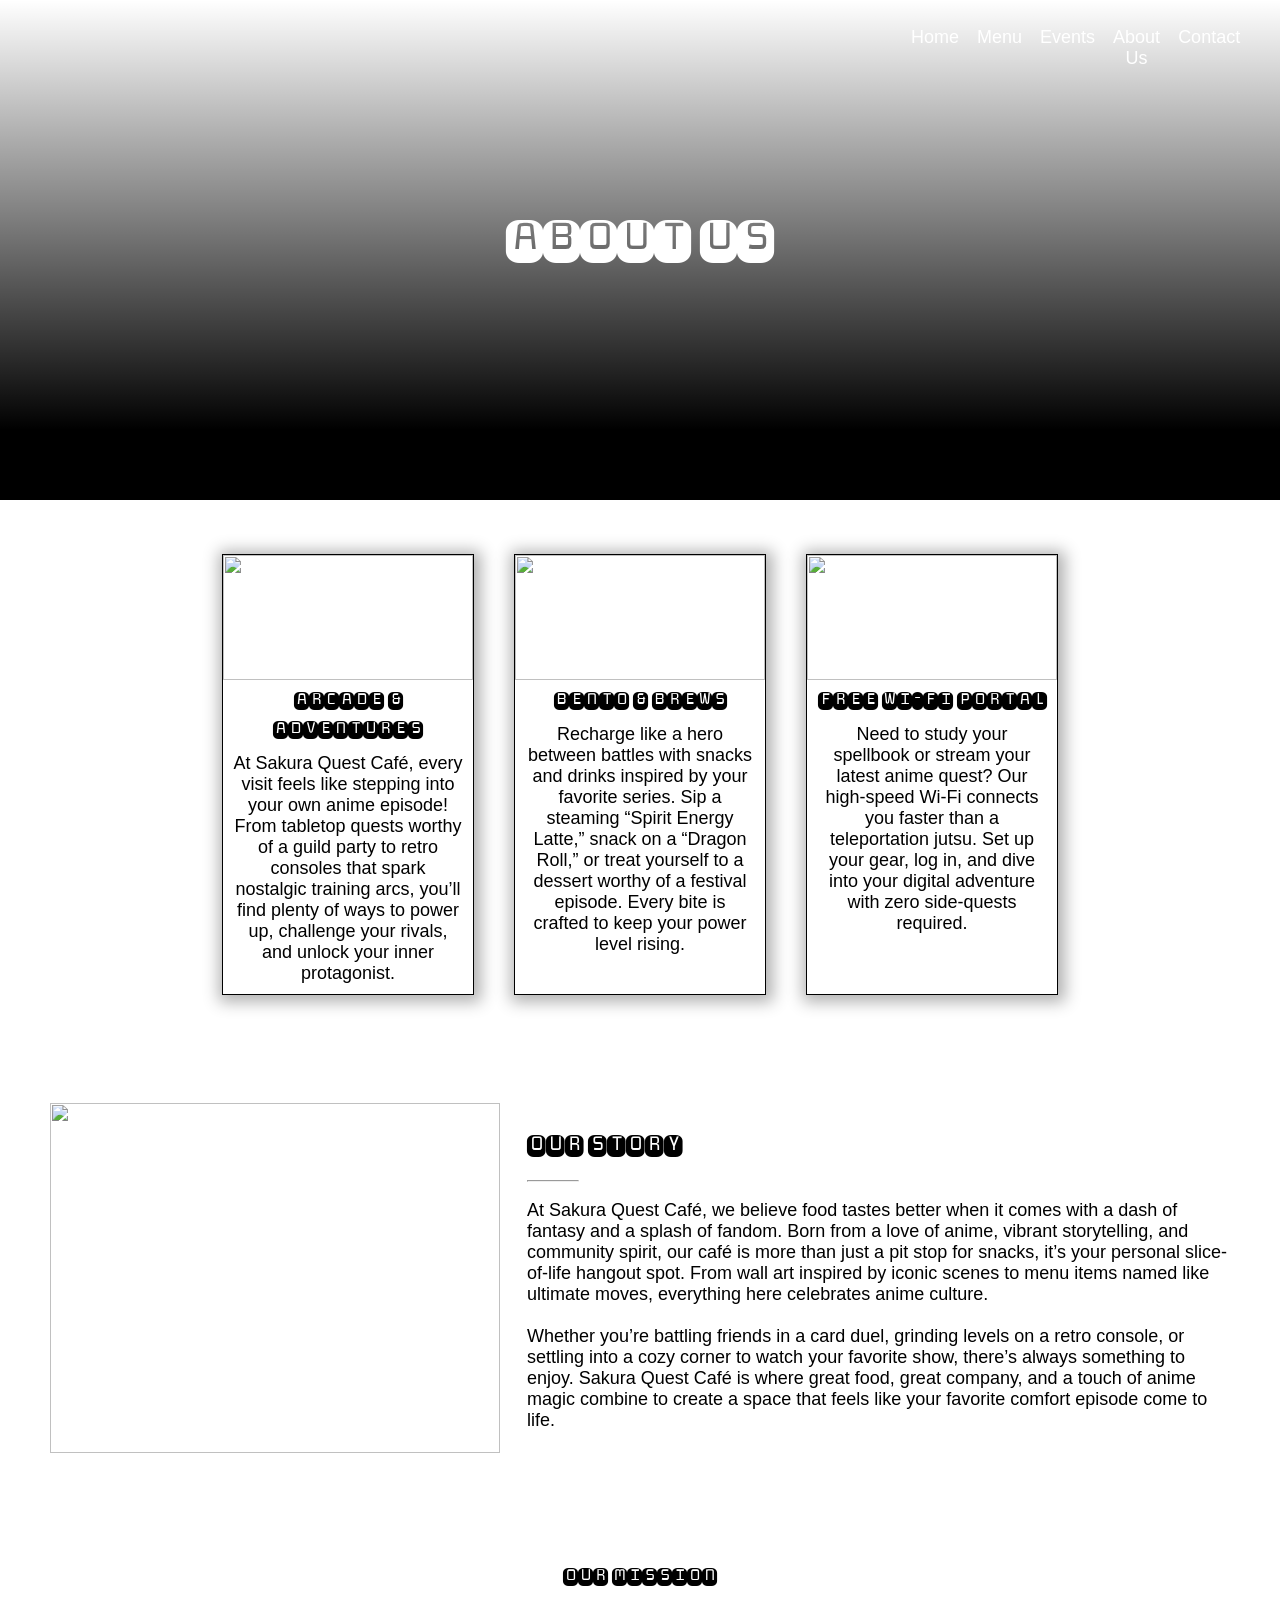
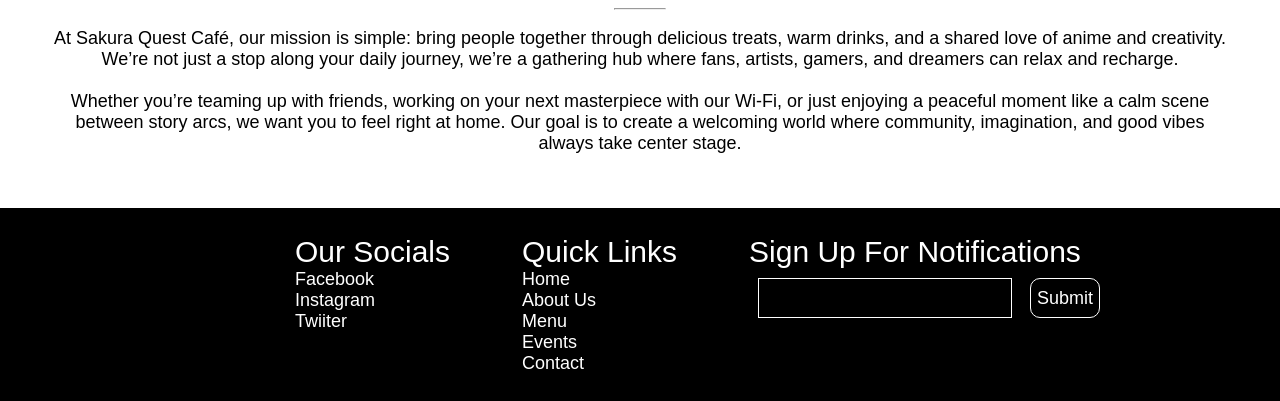
==== about.html @ b8af5be7 "Add files via upload" ====
<!DOCTYPE html>
<html>
    <head>
        <meta charset="UTF-8">
        <meta name="viewport" content="width=device-width, initial-scale=1.0">
        <title>Anime Lovers Restaurant | About</title>
        <link rel="stylesheet" href="styles.css">
        <link rel="preconnect" href="https://fonts.googleapis.com">
        <link rel="preconnect" href="https://fonts.gstatic.com" crossorigin>
        <link href="https://fonts.googleapis.com/css2?family=Monofett&display=swap" rel="stylesheet">
    </head>
        
    </header>
  <nav>
        <a href="index.html">Home</a>
        <a href="menu.html">Menu</a>
        <a href="events.html">Events</a>
        <a href="about.html">About Us</a>
        <a href="contact.html">Contact</a>
    </nav>

    <main>
        
            <div class="heading" id="abouthead">
                <div class="max-width">
                <h1>About Us</h1>
                </div>
            </div>

             <section>
    <div class="flex center equal">
        <div class="item">
            <img src="assets/games.jpg">
            <h3>Arcade & Adventures</h3>
            <p>At Sakura Quest Café, every visit feels like stepping into your own anime episode! From tabletop quests worthy of a guild party to retro consoles that spark nostalgic training arcs, you’ll find plenty of ways to power up, challenge your rivals, and unlock your inner protagonist.</p>
        </div>

        <div class="item">
            <img src="assets/food-drink.jpg">
            <h3>Bento & Brews</h3>
            <p>Recharge like a hero between battles with snacks and drinks inspired by your favorite series. Sip a steaming “Spirit Energy Latte,” snack on a “Dragon Roll,” or treat yourself to a dessert worthy of a festival episode. Every bite is crafted to keep your power level rising.</p>
        </div>

        <div class="item">
            <img src="assets/internet.jpg">
            <h3>Free Wi-Fi Portal</h3>
            <p>Need to study your spellbook or stream your latest anime quest? Our high-speed Wi-Fi connects you faster than a teleportation jutsu. Set up your gear, log in, and dive into your digital adventure with zero side-quests required.</p>
        </div>
    </div>
</section>

<section>
    <div class="max-width">
        <div class="flex">
            <img class="left-image" src="assets/pexels-nika-benedictova-24565203-20393803.jpg">

            <div>
                <h2>Our Story</h2>
                <hr>
                <p>
                    At Sakura Quest Café, we believe food tastes better when it comes with a dash of fantasy and a splash of fandom. Born from a love of anime, vibrant storytelling, and community spirit, our café is more than just a pit stop for snacks, it’s your personal slice-of-life hangout spot. From wall art inspired by iconic scenes to menu items named like ultimate moves, everything here celebrates anime culture.
                </p>
                <br>
                <p>
                    Whether you’re battling friends in a card duel, grinding levels on a retro console, or settling into a cozy corner to watch your favorite show, there’s always something to enjoy. Sakura Quest Café is where great food, great company, and a touch of anime magic combine to create a space that feels like your favorite comfort episode come to life.
                </p>
            </div>
        </div>
    </div>
</section>

<section>
    <div class="max-width">
        <div class="center">
            <h3>Our Mission</h3>
            <hr>
            <p>At Sakura Quest Café, our mission is simple: bring people together through delicious treats, warm drinks, and a shared love of anime and creativity. We’re not just a stop along your daily journey, we’re a gathering hub where fans, artists, gamers, and dreamers can relax and recharge.</p>
            <br>
            <p>
                Whether you’re teaming up with friends, working on your next masterpiece with our Wi-Fi, or just enjoying a peaceful moment like a calm scene between story arcs, we want you to feel right at home. Our goal is to create a welcoming world where community, imagination, and good vibes always take center stage.
            </p>
        </div>
    </div>
</section>
        </div>
    </main>

<footer>
        <div class="max-width flex">
            <div>LOGO</div>
            <div>
                <p>Our Socials</p>
                <a href="">Facebook</a>
                <a href="">Instagram</a>
                <a href="">Twiiter</a>
            </div>
            <div class="footmenu">
                <p>Quick Links</p>
                <a href="index.html">Home</a>
                <a href="about.html">About Us</a>
        <a href="menu.html">Menu</a>
        <a href="events.html">Events</a>
        <a href="contact.html">Contact</a>
            </div>

            <div>
                <p>Sign Up For Notifications</p>
                <form style="display: flex;">
                    <input type="text">
                    <button>Submit</button>
                </form>
            </div>
        </div>
    </footer>
</html>
---- styles.css ----
* {
    font-size: 18px;
    font-family: 'Lucida Sans Unicode', sans-serif;
    font-weight: 400;
    margin: unset;
    color: #000000;
    
}

b {
    font-weight: bold;
}

h1 {
    font-size: 64px;
     font-family: "Monofett", monospace;
   color: #fff;
    padding-top: 200px;
    text-transform: uppercase;
    position: relative;
    z-index: 30;
}

h2, h3 {
    font-size: 32px;
    font-family: "Monofett", monospace;
    text-transform: uppercase;
    color: #000;
}

h3 {
    font-size: 26px;
}

.bold {
    font-weight: bold;
    margin-bottom: 1em;
}

nav {
    padding: 1em;
    width: 180px;
    position: absolute;
    top: 0;
    right: 180px;
     z-index: 1000;
     display: flex;
}


nav p {
    padding-top: 2em;
}

nav ul {
    list-style: none;
    padding-left: unset;
}

nav li {
    padding: 1em 0;
}

nav a {
    text-decoration: unset;
    display: block;
    text-align: center;
    padding: 0.5em;
    margin-bottom: 0.5em;
    color: #fff;
}

nav a:hover {
    font-weight: bold;
    text-decoration: underline;
}

.max-width {
    margin: 0 auto;
    padding: 0 50px 0 50px;
    max-width: 1500px;
}

.heading::before {
content: "";
  position: absolute;
  top: 0;
  left: 0;
  width: 100%;
  height: 100%;
  background: linear-gradient(0deg, rgba(0, 0, 0, 1) 14%, rgba(255, 255, 255, 0) 100%);
}

.heading {
    position: relative;
    height: 500px;
    text-align: center;
}

.featured-products {
    display: flex;
    justify-content: center;
    align-items: center;
    position: relative;
    bottom: 100px; 
}

.product {
    width: 200px;
    height: 200px;
    margin: 0 20px;
    border: 1px solid #000;
    box-shadow: 2px 2px 15px 5px rgba(0,0,0,0.31);
    padding: 50px 50px;
    background-position: center;
    background-size: cover;
    background-repeat: no-repeat;
    position: relative;
}

.product::before {
content: "";
  position: absolute;
  top: 0;
  left: 0;
  width: 100%;
  height: 100%;
  background: #000000;
background: radial-gradient(circle, rgba(0, 0, 0, 0.4) 0%, rgba(0, 0, 0, 1) 100%);
}

.product p {
    text-align: center;
    position: relative;
    top: 50%;
    transform: translateY(-50%);
    z-index: 5;
    font-family: "Monofett", monospace;
    font-size: 40px;
    color: #fff;
}

hr {
    width: 50px;
    margin: 1em 0;
}

.flex {
    display: flex;
    justify-content: center;
    align-items: center;
}

.center {
    text-align: center;
}

.center hr {
    margin: 1em auto;
    width: 50px;
}

section {
    padding: 3em 0;
}

section .left-image {
width: 450px;
height: 350px;
margin-right: 1.5em;
}

.equal {
      align-items: stretch;
}

section .item {
    width: 250px;
    margin: 0 20px;
    border: 1px solid #000;
    box-shadow: 2px 2px 15px 5px rgba(0,0,0,0.31);
    text-align: center;
}

section .item p {
    padding: 10px
}

section .item img {
width: 100%;
height: 125px;
object-fit: cover;
}

#herohead {
    background-image: url('assets/anime-coffee-shop-illustration_23-2151764683.avif');
    background-size: cover;
    background-position: center;
    background-repeat: no-repeat;
}

#contacthead {
     background-image: url('assets/contact.jpg');
    background-size: cover;
    background-position: center;
    background-repeat: no-repeat;
}

#abouthead {
    background-image: url('assets/about.jpg');
    background-size: cover;
    background-position: center;
    background-repeat: no-repeat;
}

#eventhead {
    background-image: url('assets/events.jpg');
    background-size: cover;
    background-position: center;
    background-repeat: no-repeat;
}

#contact.flex {
   align-items: unset;
}

#contact .item {
    border: unset;
    box-shadow: unset;
    margin-right: 20px;
}

#home a {
    border-radius: 100px;
    font-family: "Monofett", monospace;
    color: #fff;
    background-color: #000;
    padding: 15px 20px;
    display: block;
    width: fit-content;
    margin-top: 20px;
    font-size: 20px;
}

#home a {
    cursor: pointer;
}

.reverse {
    flex-direction: row-reverse;
}

.divider {
    background-image: url('assets/360_F_404733910_2mIXr6RbC5G3WZJFjopVsBaR3EOM6Bqy.jpg');
    background-size: cover;
    color: #fff !important;
}

.divider h3, .divider p {
    color: #fff;
}

/* EVENTS PAGE */

.event {
    padding: 25px 0;
    text-align: center;
}

#events .event hr {
    margin: 1em auto;
    width: 50px;
}

#events hr {
    width: 50vh;
    margin: 2em auto;
}

#events {
    text-align: center;
}

#events h2 {
    margin-bottom: 2em;
}

section ul {
    list-style: none;
    margin: 1em 0;
}

/* CONTACT PAGE */

input, textarea {
    background-color: #000;
    margin: 0.5em;
    border: 1px solid #fff;
    display: block;
    padding: 5px 10px;
    width: 100%;
}

textarea {
    height: 100px;
}

input[type="submit"] {
    width: 150px;
}

input[type="submit"]:hover {
    color: #000;
    background-color: #E62815;
    cursor: pointer;
}

/* FOOTER */

footer {
    background-color: #000;
    color: #fff;
    padding: 1.5em;
}

footer .flex {
    align-items: flex-start;
}

footer p {
    color: #fff;
    font-size: 30px;
}

footer a {
    text-decoration: unset;
    display: block;
    color: #fff;
}

footer a:hover {
    color: #fff;
}

footer form .flex {
align-items: flex-end;
}

footer form input, footer form button {
    color: #fff;
}

footer button {
    background: #000;
    border: solid 1px  #fff;
    border-radius: 10px;
    height: 40px;
    display: block;
    margin: 0.5em;
}

footer .flex div {
    margin: 0 2em
}

@media (max-width: 680px) {
    h1 {
        font-size: 30px;
    }

    .featured-products {
        margin-top: 50px;
        bottom: unset;
    }

    .product {
        padding: 20px;
        width: 100px;
        height: 100px;
        font-size: 15px;
    }

    .product p {
        font-size: 15px;
    }

    .flex {
        flex-direction: column;
    }

    h2 {
        margin-top: 20px;
    }

    section .left-image {
        margin-right: unset;
    }

    footer .max-width {
        margin: unset;
        padding: unset;
    }

    footer .div {
        padding: 30px 0px
    }
}
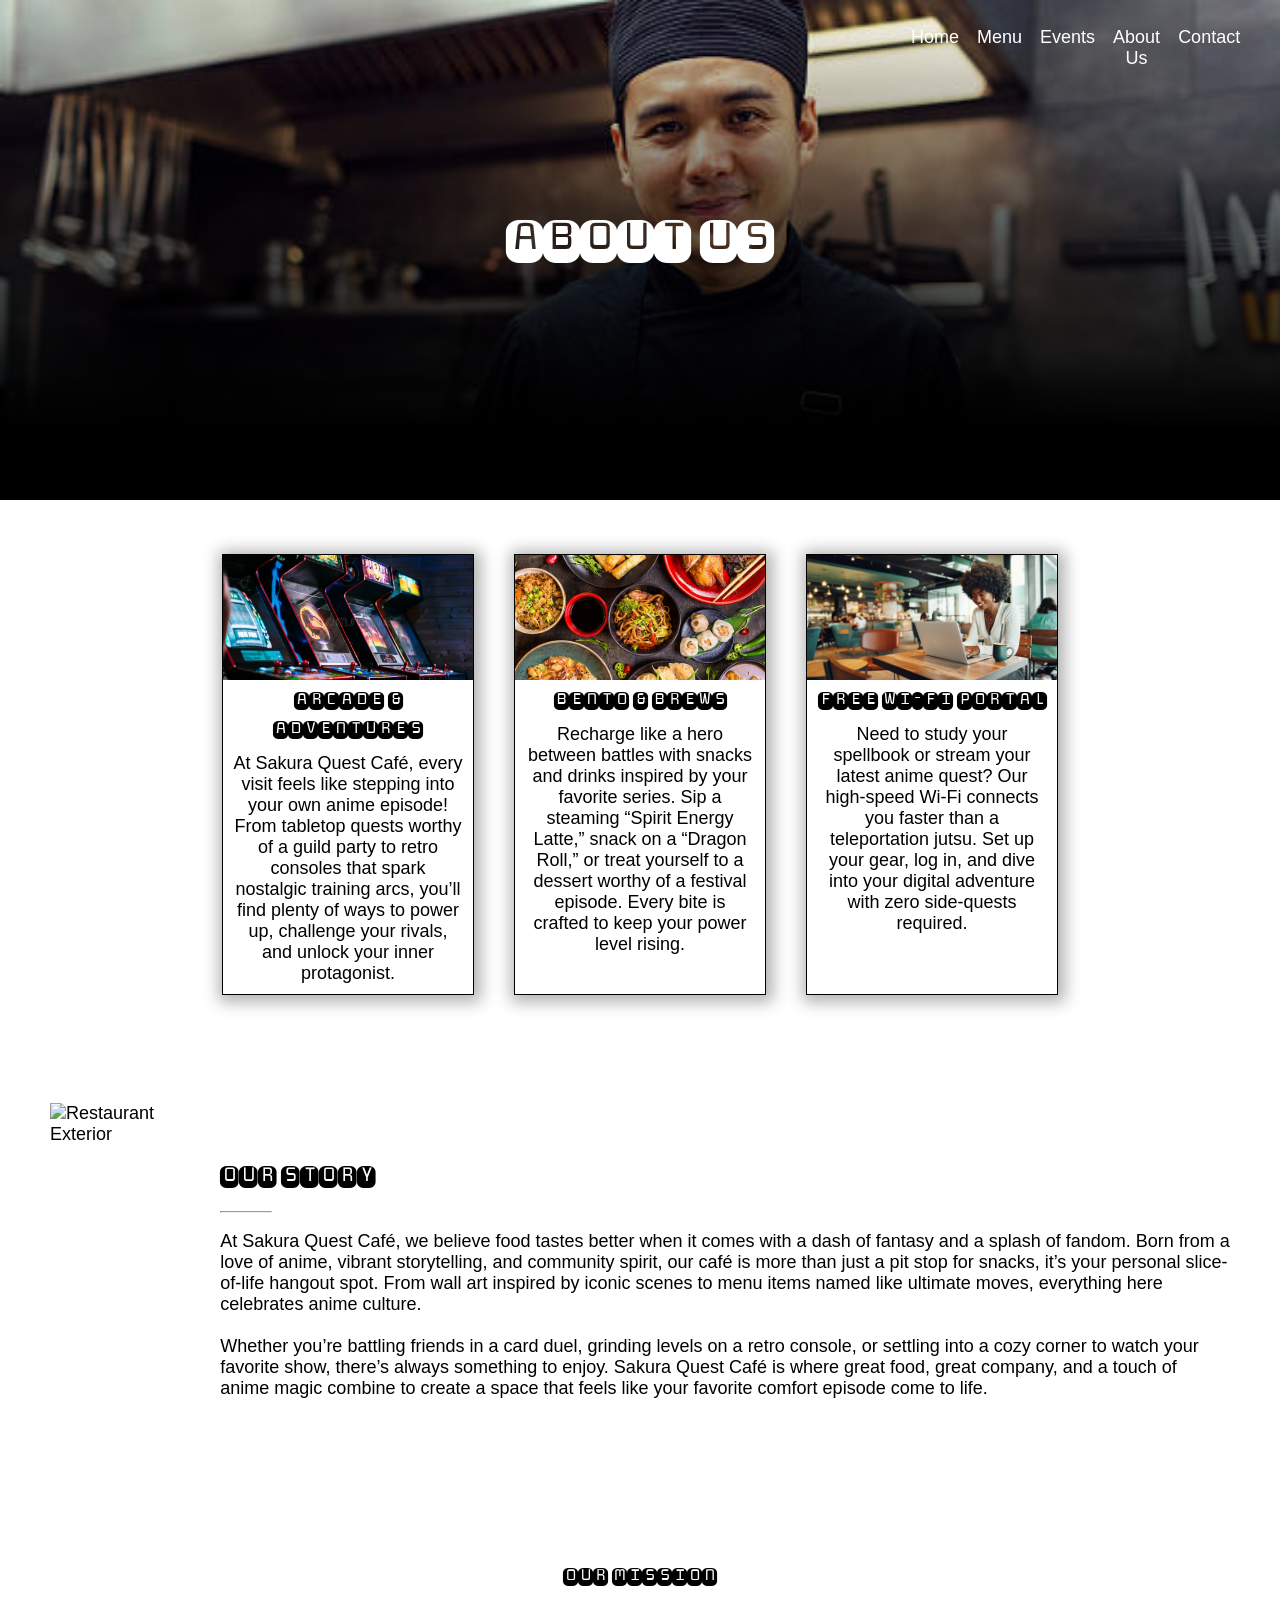
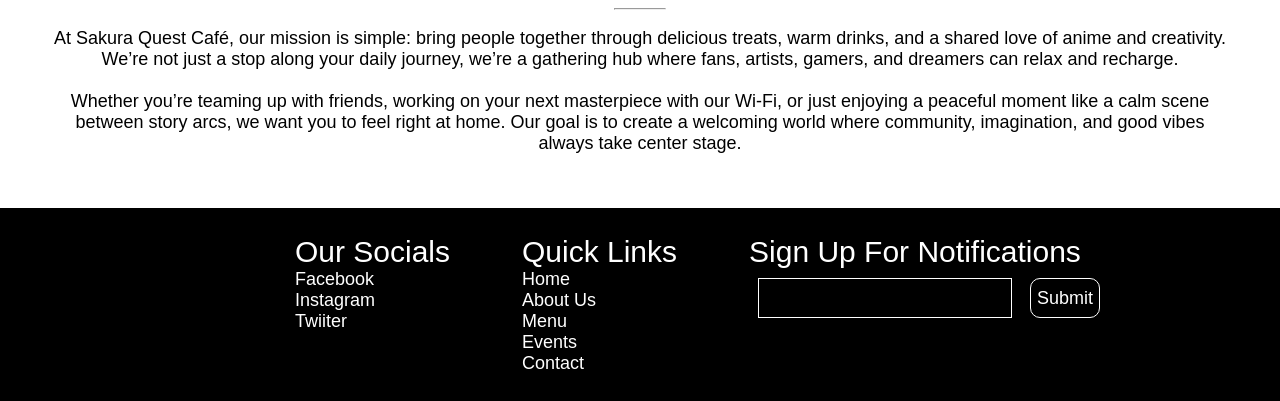
==== commit 12ef31e0: "Finishing touches" ====
--- a/about.html
+++ b/about.html
@@ -30,13 +30,13 @@
              <section>
     <div class="flex center equal">
         <div class="item">
-            <img src="assets/games.jpg">
+            <img src="assets/game.webp" alt="arcade machine">
             <h3>Arcade & Adventures</h3>
             <p>At Sakura Quest Café, every visit feels like stepping into your own anime episode! From tabletop quests worthy of a guild party to retro consoles that spark nostalgic training arcs, you’ll find plenty of ways to power up, challenge your rivals, and unlock your inner protagonist.</p>
         </div>
 
         <div class="item">
-            <img src="assets/food-drink.jpg">
+            <img src="assets/food-drink.jpg" alt="asian food">
             <h3>Bento & Brews</h3>
             <p>Recharge like a hero between battles with snacks and drinks inspired by your favorite series. Sip a steaming “Spirit Energy Latte,” snack on a “Dragon Roll,” or treat yourself to a dessert worthy of a festival episode. Every bite is crafted to keep your power level rising.</p>
         </div>
@@ -52,7 +52,7 @@
 <section>
     <div class="max-width">
         <div class="flex">
-            <img class="left-image" src="assets/pexels-nika-benedictova-24565203-20393803.jpg">
+            <img class="left-image" src="assets\1141186.jpg" alt="Restaurant Exterior">
 
             <div>
                 <h2>Our Story</h2>
--- a/styles.css
+++ b/styles.css
@@ -200,7 +200,7 @@
 }
 
 #contacthead {
-     background-image: url('assets/contact.jpg');
+     background-image: url('assets/events.jpg');
     background-size: cover;
     background-position: center;
     background-repeat: no-repeat;
@@ -209,7 +209,7 @@
 #abouthead {
     background-image: url('assets/about.jpg');
     background-size: cover;
-    background-position: center;
+    background-position: top center;
     background-repeat: no-repeat;
 }
 
@@ -258,6 +258,18 @@
 
 .divider h3, .divider p {
     color: #fff;
+}
+
+#menuhead {
+    background-image: url("assets/food-drink.jpg");
+    background-size: cover;
+
+}
+
+#menuhead p {
+    color: #fff !important;
+    z-index: 10;
+    position: relative;
 }
 
 /* EVENTS PAGE */
